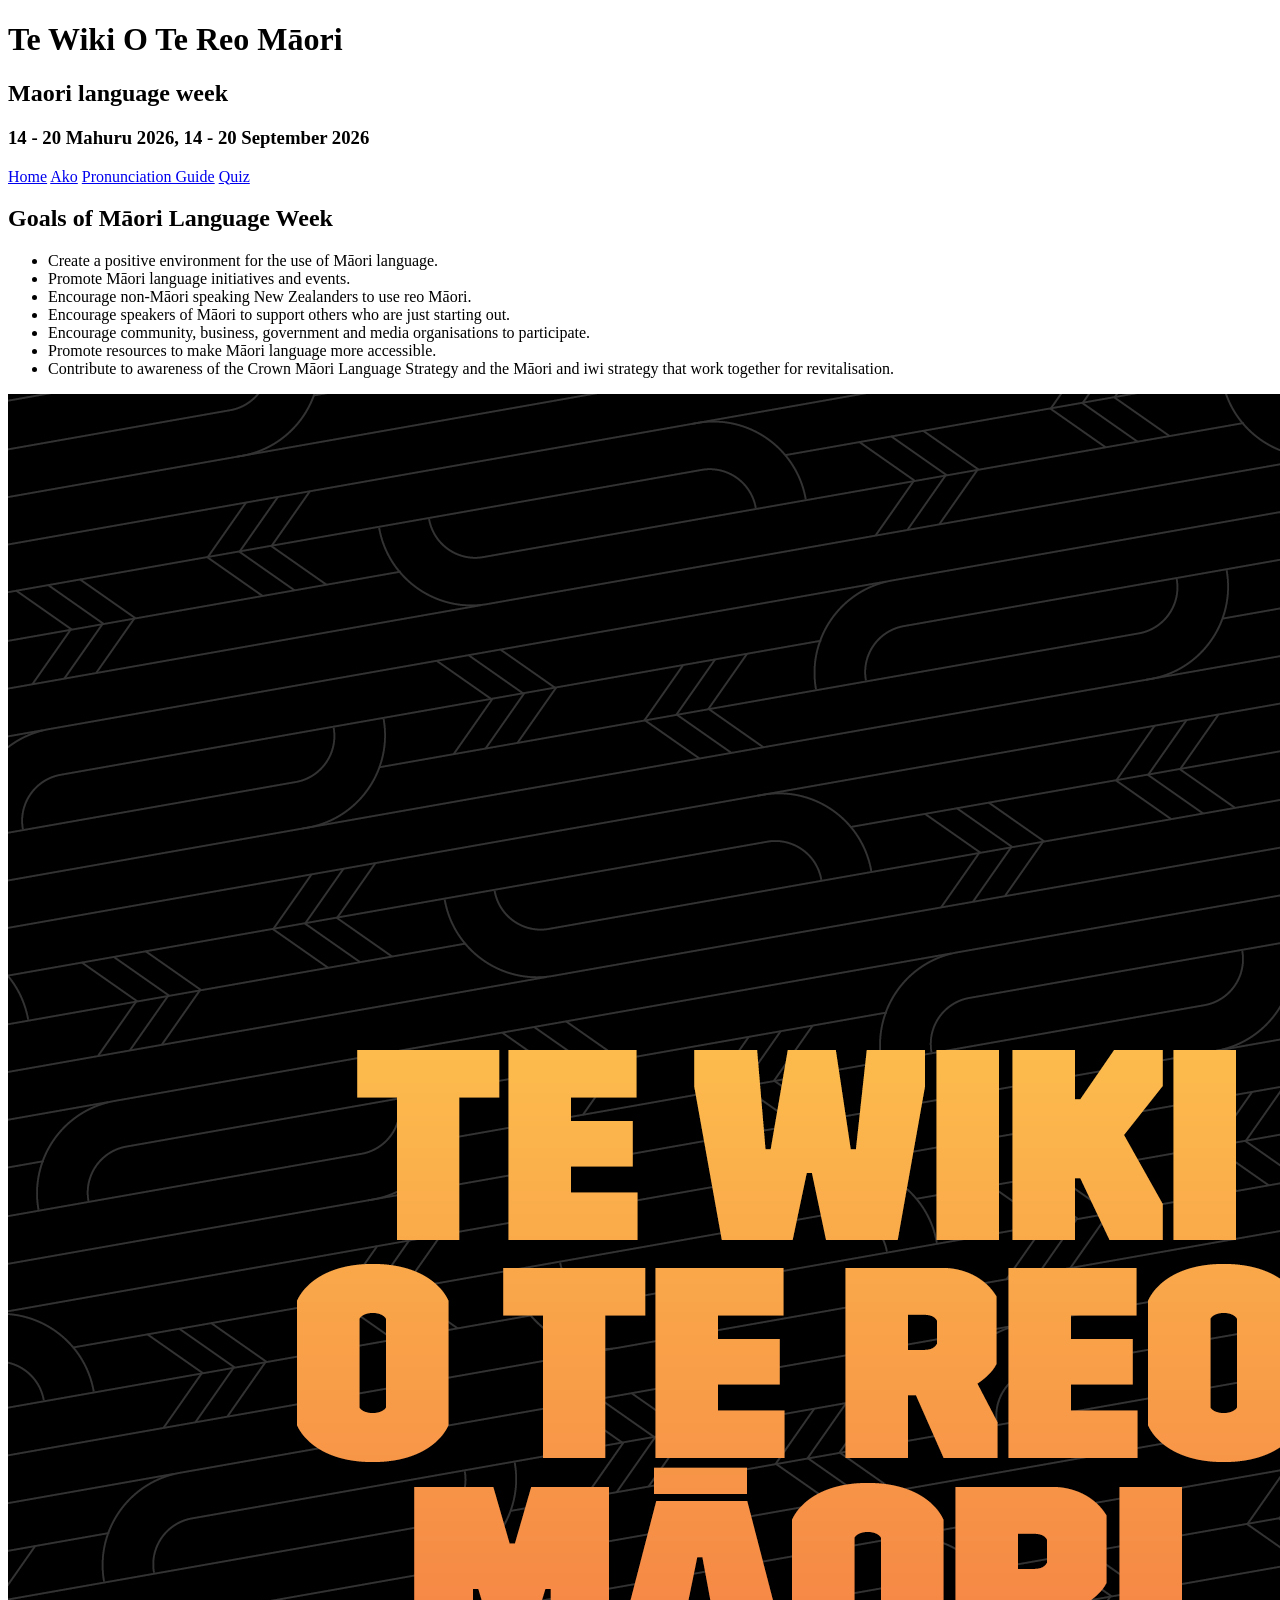
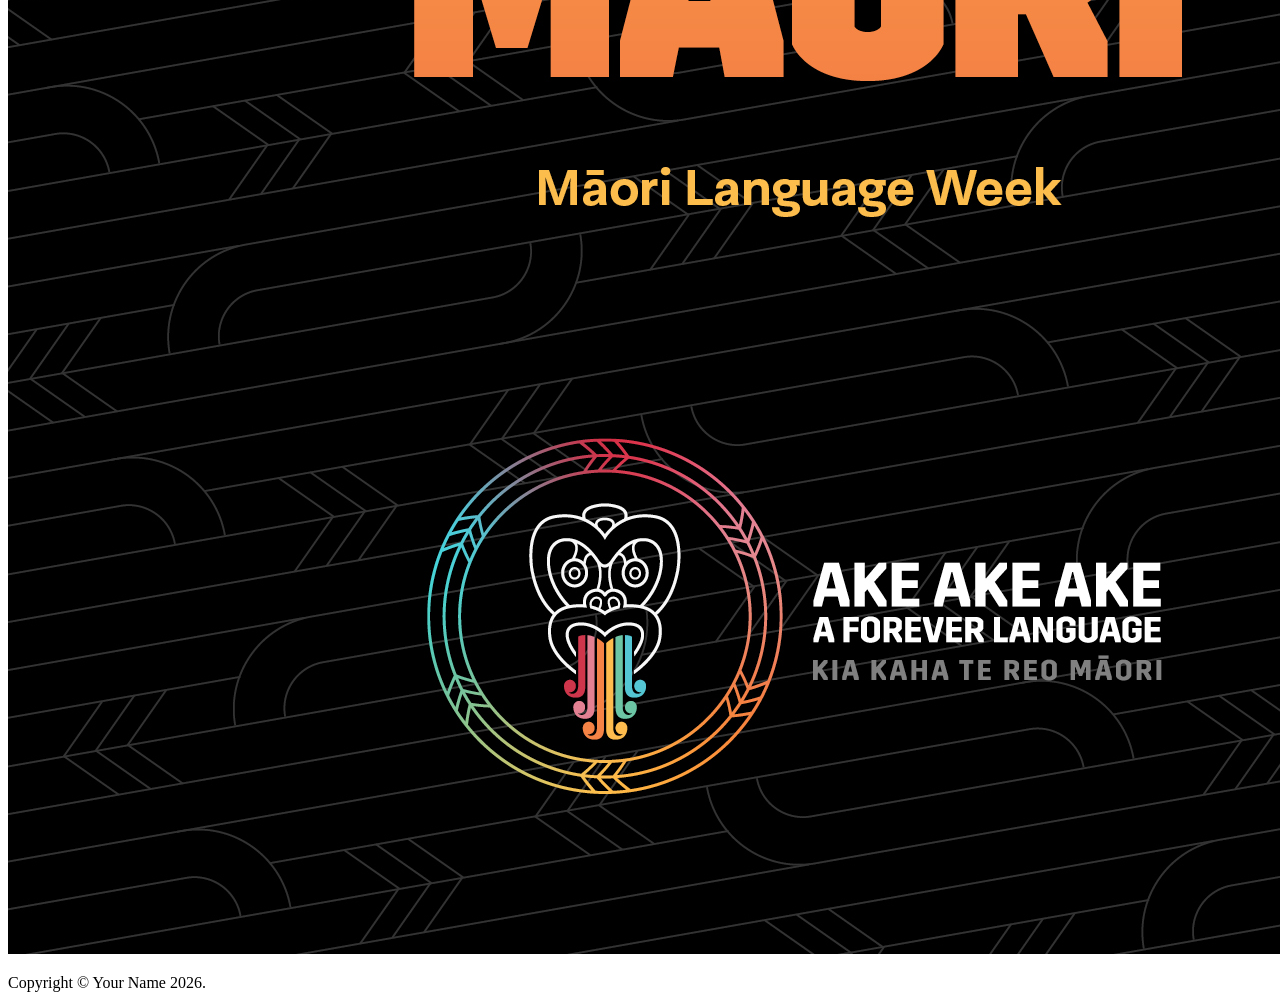
==== index.html @ d32b1d0e "Initial Commit" ====
<!doctype html>
<html lang="en">
    
    <!-- *****************************
         Author: Your name goes here
         Creation date: 17 August 2026
         ***************************** -->
    
<head>
    <title>Te Wiki O Te Reo Māori</title>
    <meta charset="UTF-8">
    <meta name="viewport" content="width=device-width, initial-scale=1">
    
    <link href="stylesheet-start.css" rel="stylesheet">
    
</head>
    
<body>

    <header>
        <div>
            <h1>Te Wiki O Te Reo Māori</h1>
            <h2>Maori language week</h2>
            <h3>14 - 20 Mahuru 2026, 14 - 20 September 2026</h3>
        </div>

        <nav> <!-- Navigation menu -->
            <a href="index.html">Home</a>
            <a href="ako.html">Ako</a>
            <a href="pronunciation-guide.html">Pronunciation Guide</a>
            <a href="quiz.html">Quiz</a>
        </nav>
    </header>
    
<main>
    <section>
        
        <article class="goals">
            <h2>Goals of Māori Language Week</h2>
        <ul>
            <li class="goals-list">Create a positive environment for the use of Māori language.</li>
            <li class="goals-list">Promote Māori language initiatives and events.</li>
            <li class="goals-list">Encourage non-Māori speaking New Zealanders to use reo Māori.</li>
            <li class="goals-list">Encourage speakers of Māori to support others who are just starting out.</li>
            <li class="goals-list">Encourage community, business, government and media organisations to participate.</li>
            <li class="goals-list">Promote resources to make Māori language more accessible.</li>
            <li class="goals-list">Contribute to awareness of the Crown Māori Language Strategy and the Māori and iwi strategy that work together for revitalisation.</li>
        </ul>
        </article>
        
        <article>
            <img src="images/Reo_Towns_Te_Wiki_Wallpaper.jpg">
        </article>

    </section>
</main>

<footer>
    <p>Copyright &copy; Your Name 2026.</p>
</footer>
     
</body>
</html>
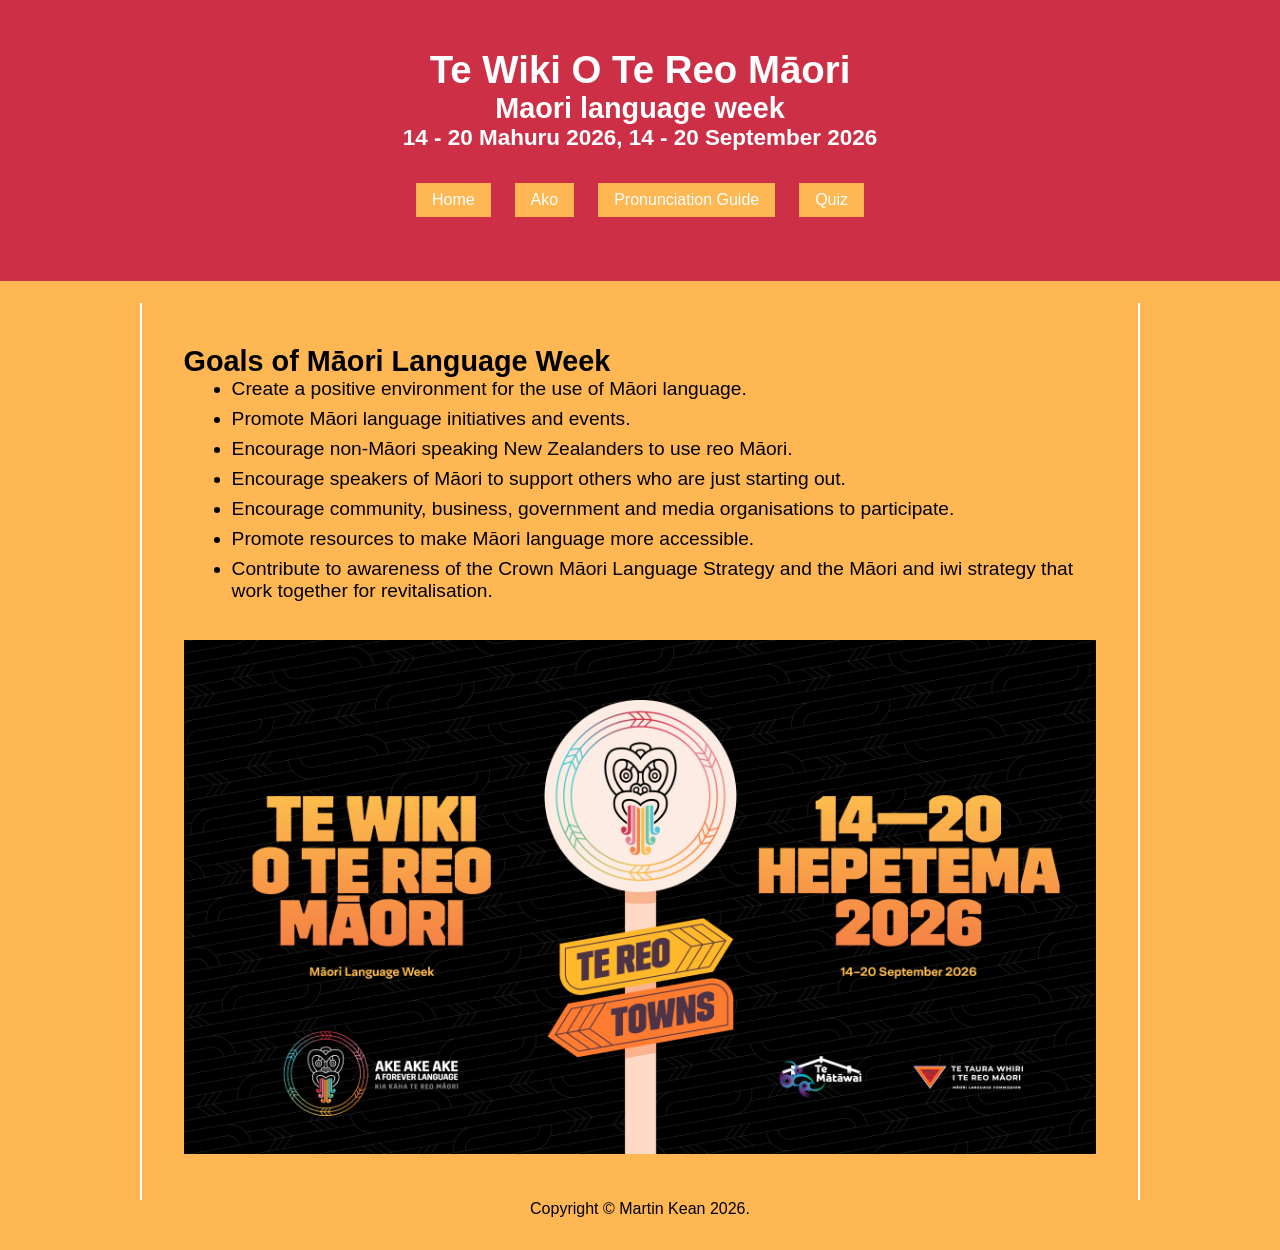
==== commit ebec438f: "Updated the CSS" ====
--- a/index.html
+++ b/index.html
@@ -2,16 +2,16 @@
 <html lang="en">
     
     <!-- *****************************
-         Author: Your name goes here
+         Author: Martin Kean
          Creation date: 17 August 2026
          ***************************** -->
     
 <head>
-    <title>Te Wiki O Te Reo Māori</title>
+    <title>Te Wiki O Te Reo M&amacr;ori</title>
     <meta charset="UTF-8">
     <meta name="viewport" content="width=device-width, initial-scale=1">
     
-    <link href="stylesheet-start.css" rel="stylesheet">
+    <link href="stylesheet.css" rel="stylesheet">
     
 </head>
     
@@ -19,7 +19,7 @@
 
     <header>
         <div>
-            <h1>Te Wiki O Te Reo Māori</h1>
+            <h1>Te Wiki O Te Reo M&amacr;ori</h1>
             <h2>Maori language week</h2>
             <h3>14 - 20 Mahuru 2026, 14 - 20 September 2026</h3>
         </div>
@@ -36,16 +36,16 @@
     <section>
         
         <article class="goals">
-            <h2>Goals of Māori Language Week</h2>
-        <ul>
-            <li class="goals-list">Create a positive environment for the use of Māori language.</li>
-            <li class="goals-list">Promote Māori language initiatives and events.</li>
-            <li class="goals-list">Encourage non-Māori speaking New Zealanders to use reo Māori.</li>
-            <li class="goals-list">Encourage speakers of Māori to support others who are just starting out.</li>
-            <li class="goals-list">Encourage community, business, government and media organisations to participate.</li>
-            <li class="goals-list">Promote resources to make Māori language more accessible.</li>
-            <li class="goals-list">Contribute to awareness of the Crown Māori Language Strategy and the Māori and iwi strategy that work together for revitalisation.</li>
-        </ul>
+            <h2>Goals of M&amacr;ori Language Week</h2>
+            <ul>
+                <li class="goals-list">Create a positive environment for the use of M&amacr;ori language.</li>
+                <li class="goals-list">Promote M&amacr;ori language initiatives and events.</li>
+                <li class="goals-list">Encourage non-M&amacr;ori speaking New Zealanders to use reo M&amacr;ori.</li>
+                <li class="goals-list">Encourage speakers of M&amacr;ori to support others who are just starting out.</li>
+                <li class="goals-list">Encourage community, business, government and media organisations to participate.</li>
+                <li class="goals-list">Promote resources to make M&amacr;ori language more accessible.</li>
+                <li class="goals-list">Contribute to awareness of the Crown M&amacr;ori Language Strategy and the M&amacr;ori and iwi strategy that work together for revitalisation.</li>
+            </ul>
         </article>
         
         <article>
@@ -56,7 +56,7 @@
 </main>
 
 <footer>
-    <p>Copyright &copy; Your Name 2026.</p>
+    <p>Copyright &copy; Martin Kean 2026.</p>
 </footer>
      
 </body>
--- a/stylesheet.css
+++ b/stylesheet.css
@@ -0,0 +1,85 @@
+/*
+    Author: Martin Kean
+    Creation date: 17 August 2026
+*/
+
+* {
+    margin: 0;
+    padding: 0;
+    box-sizing: border-box;
+}
+
+@import url('https://fonts.googleapis.com/css2?family=Exo+2:ital,wght@0,100..900;1,100..900&family=Inter:ital,opsz,wght@0,14..32,100..900;1,14..32,100..900&family=Roboto+Slab:wght@100..900&display=swap');
+
+/* ===== Typography ========= */
+
+body {
+    font-family: "Inter", sans-serif;
+    font-size: 1.2rem;
+    background-color: #feb753;
+}
+
+h1, h2, h3 {
+    font-family: "Exo 2", sans-serif;
+}
+
+/* ===== Page Layout ========= */
+
+header {
+    background-color: #cd3046;
+    text-align: center;
+    padding: 3rem 0;
+    color: #fff;
+    margin-bottom: 1.4rem;
+}
+
+main {
+    max-width: 1000px;
+    margin: 0 auto;
+    padding: 2.6rem;
+    border-left: solid 2px #fff;
+    border-right: solid 2px #fff;
+}
+
+footer {
+    font-size: 1rem;
+    text-align: center;
+    margin-bottom: 2rem;
+}
+
+/* ===== Navigation ========= */
+
+nav {
+    margin: 2rem 0 1rem 0;
+    display: flex;
+    justify-content: center;
+    gap: 1.5rem;
+}
+
+nav a {
+    color: #fff;
+    font-size: 1rem;
+    text-decoration: none;
+    background-color: #feb753;
+    padding: .5rem 1rem .5rem 1rem;
+}
+
+nav a:hover {
+    text-decoration: underline;
+    background-color: #049021;
+}
+
+/* ===== Main Content Area ========= */
+
+main img {
+    width: 100%;
+}
+
+.goals {
+    margin-bottom: 2.4rem;
+}
+
+.goals-list {
+    margin-left: 3rem;
+    margin-bottom: 0.5rem;
+}
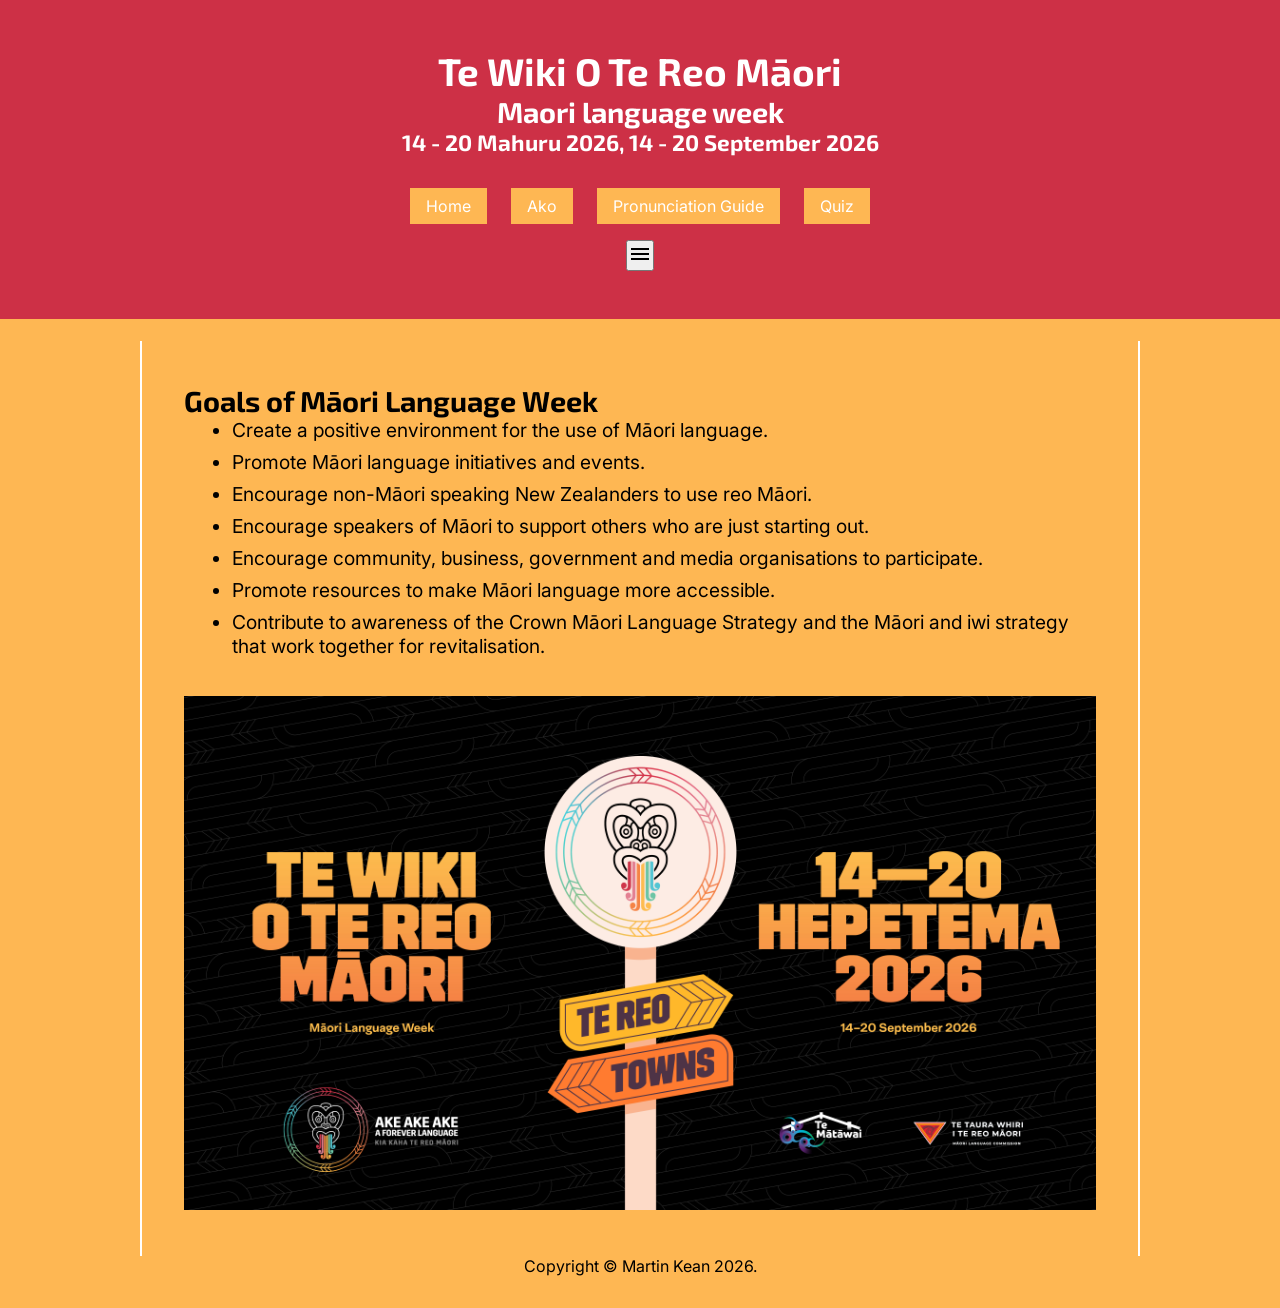
==== commit dfea64cc: "Updated the CSS" ====
--- a/index.html
+++ b/index.html
@@ -10,27 +10,37 @@
     <title>Te Wiki O Te Reo M&amacr;ori</title>
     <meta charset="UTF-8">
     <meta name="viewport" content="width=device-width, initial-scale=1">
-    
-    <link href="stylesheet.css" rel="stylesheet">
-    
+
+    <link rel="preconnect" href="https://fonts.googleapis.com">
+    <link rel="preconnect" href="https://fonts.gstatic.com" crossorigin>
+    <link href="https://fonts.googleapis.com/css2?family=Exo+2:ital,wght@0,100..900;1,100..900&family=Inter:ital,opsz,wght@0,14..32,100..900;1,14..32,100..900&family=Roboto+Slab:wght@100..900&display=swap" rel="stylesheet">
+
+    <!-- Google Fonts - hamburger menu icon -->
+    <link rel="stylesheet" href="https://fonts.googleapis.com/css2?family=Material+Symbols+Outlined:opsz,wght,FILL,GRAD@20..48,100..700,0..1,-50..200&display=block" />
+
+    <link href="stylesheet.css" rel="stylesheet">  
 </head>
     
 <body>
 
-    <header>
-        <div>
-            <h1>Te Wiki O Te Reo M&amacr;ori</h1>
-            <h2>Maori language week</h2>
-            <h3>14 - 20 Mahuru 2026, 14 - 20 September 2026</h3>
-        </div>
+<header>
+       <div>
+           <h1>Te Wiki O Te Reo Māori</h1>
+           <h2>Maori language week</h2>
+           <h3>14 - 20 Mahuru 2026, 14 - 20 September 2026</h3>
+       </div>
 
-        <nav> <!-- Navigation menu -->
-            <a href="index.html">Home</a>
-            <a href="ako.html">Ako</a>
-            <a href="pronunciation-guide.html">Pronunciation Guide</a>
-            <a href="quiz.html">Quiz</a>
-        </nav>
-    </header>
+       <nav class="topnav" id="myTopnav">
+           <a href="index.html">Home</a>
+           <a href="ako.html">Ako</a>
+           <a href="pronunciation-guide.html">Pronunciation Guide</a>
+           <a href="quiz.html">Quiz</a>
+       </nav>
+
+       <button type="button" class="icon" id="menuToggle" onclick="toggleMenu()" aria-label="Toggle menu" aria-expanded="false" aria-controls="myTopnav">
+           <span class="material-symbols-outlined" id="menuIcon">menu</span>
+       </button>
+   </header>
     
 <main>
     <section>
@@ -58,6 +68,19 @@
 <footer>
     <p>Copyright &copy; Martin Kean 2026.</p>
 </footer>
+
+<script>
+   function toggleMenu() {
+       const nav = document.getElementById("myTopnav");
+       const icon = document.getElementById("menuIcon");
+       const btn = document.getElementById("menuToggle");
+
+       const isOpen = nav.classList.toggle("responsive");
+       icon.textContent = isOpen ? "close" : "menu";
+       btn.setAttribute("aria-expanded", isOpen);
+   }
+</script>
+
      
 </body>
 </html>
--- a/stylesheet.css
+++ b/stylesheet.css
@@ -8,8 +8,6 @@
     padding: 0;
     box-sizing: border-box;
 }
-
-@import url('https://fonts.googleapis.com/css2?family=Exo+2:ital,wght@0,100..900;1,100..900&family=Inter:ital,opsz,wght@0,14..32,100..900;1,14..32,100..900&family=Roboto+Slab:wght@100..900&display=swap');
 
 /* ===== Typography ========= */
 
@@ -83,3 +81,102 @@
     margin-left: 3rem;
     margin-bottom: 0.5rem;
 }
+
+/* ===== Ako Page ========= */
+
+.celebrate h1, .celebrate h3 {
+    font-family: "Roboto Slab", serif;
+}
+
+.celebrate h1 {
+    font-size: 1.7rem;
+    margin: .5rem 0;
+    color: #f06941;
+}
+
+.celebrate h3 {
+    font-size: 1.4rem;
+    margin: .5rem 0;
+    color: #f06941;
+}
+
+.ideas-grid {
+    display: grid;
+    grid-template-columns: repeat(auto-fit, minmax(18rem, 1fr));
+    gap: 1rem;
+    align-items: center;
+    max-width: 1000px;
+}
+
+.ideas-grid a {
+    color: #fff;
+    text-decoration: none;
+    padding-top: 7rem;
+    width: 18rem;
+    height: 18rem;
+    text-align: center;
+    place-self: center;
+    border-radius: 50%;
+}
+
+.ideas-grid a:hover {
+    text-decoration: underline;
+    opacity: 0.8;
+    color: beige;
+}
+
+.tahi {
+    background: url(images/bg-rauemi.jpg) no-repeat center center;
+    background-size: cover;
+}
+
+.rua {
+    background: url(images/Card-game-tamariki.jpg) no-repeat center center;
+    background-size: cover;
+}
+
+.toru {
+    background: url(images/haka.jpg) no-repeat center center;
+    background-size: cover;
+}
+
+.wha {
+    background: url(images/pronunciation-guide.jpg) no-repeat center center;
+    background-size: cover;
+}
+
+.rima {
+    background: url(images/Sign-ups.jpg) no-repeat center center;
+    background-size: cover;
+}
+
+.ono {
+    background: url(images/Te-Wiki.jpeg) no-repeat center center;
+    background-size: cover;
+}
+
+/* ===== Ideas List ========= */
+
+.ideas-block {
+    background-color: #b3e6ff;
+    padding: 2rem;
+    margin: 2rem 0;
+}
+
+.ideas-block ul {
+    list-style-type: none;
+}
+
+.ideas-block a {
+    color: tomato;
+}
+
+.ideas-block a:hover {
+    color:#cd3046;
+}
+
+.backlink {
+    text-decoration: none;
+}
+
+
